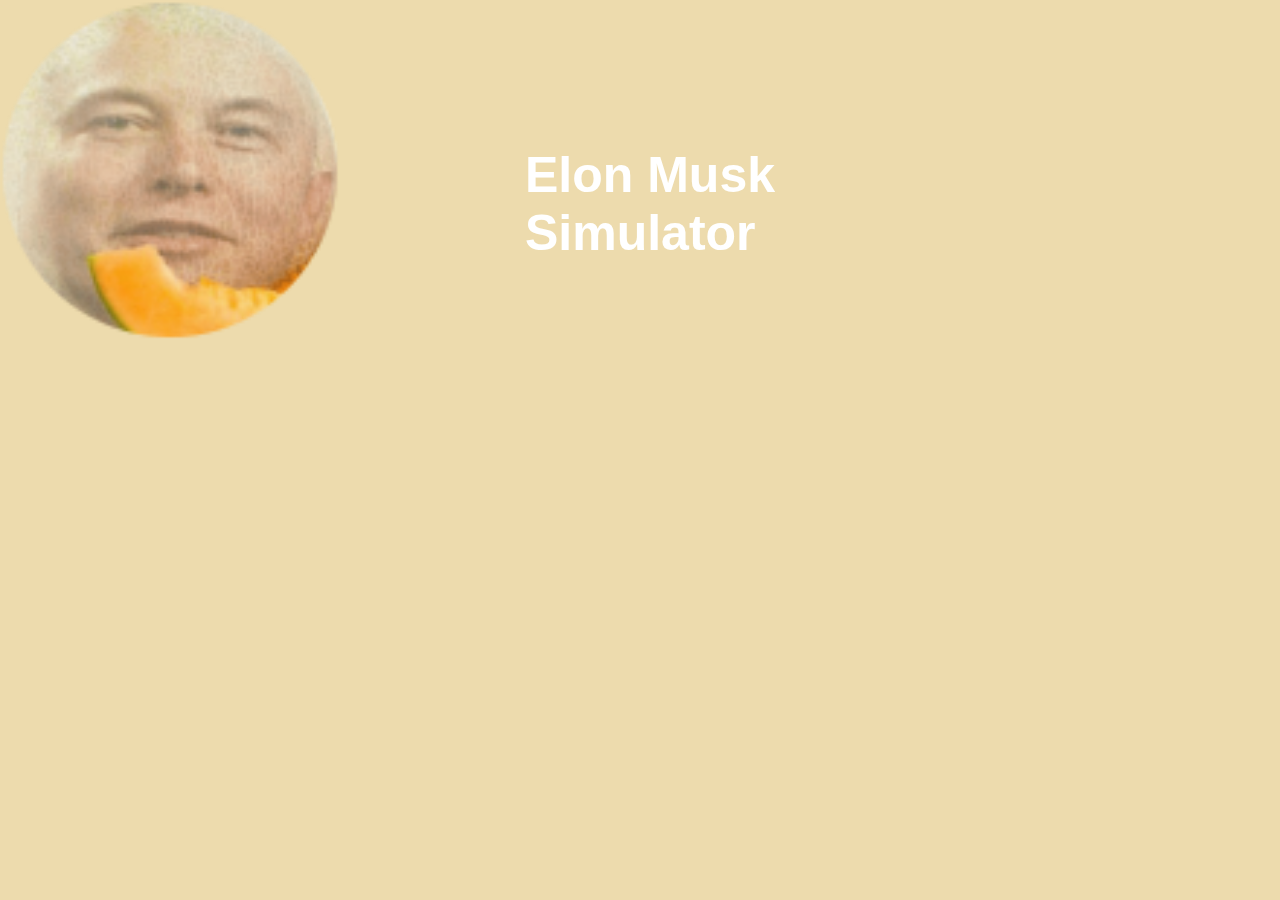
==== ElonMuskSim.html @ 7b7704c2 "Add files via upload" ====
<!DOCTYPE html>
<html>
<head>
    <meta charset="utf-8" />
    <meta name="viewport" content="width=device-width, initial-scale=1.0, maximum-scale=1.0">
    <meta name="description" content="Tizen Wearable basic template generated by Samsung Wearable Web IDE"/>

    <title>Tizen Wearable Web IDE - Tizen Wearable - Tizen Wearable basic Application</title>

    <link rel="stylesheet" type="text/css" href="css/ElonMuskSim.css"/>
    <script src="js/ElonMuskSim.js"></script>
</head>

<body>
	<div class=melonmuskstyle>
		<img src="bq8RcTlm_400x400.png"width="340"height="340">
	</div>
  <div class=contents>
  	<div style='margin:auto;'>
  		<p class=content_text id=textbox>Elon Musk<br>Simulator</p>
  	</div>
  </div>
</body>
</html>
---- css/ElonMuskSim.css ----
* {
    font-family: Verdana, Lucida Sans, Arial, Helvetica, sans-serif;
}

body {
    margin: 0px auto;
    background-color:#eddbad;
}

.melonmuskstyle{
  margin-left: auto;
  margin-right: auto;
  width: 200%;
}

.contents {
	color:black;
	position:relative; left:10px; top:-300px;
	font-size:10px;
	display: flex;
	display: -webkit-flex;
	box-sizing: border-box;
	-webkit-box-sizing: border-box;
	height:320px;
}



.content_text {
	font-weight:bold;
	font-size:5em;
	color:#fff;
}
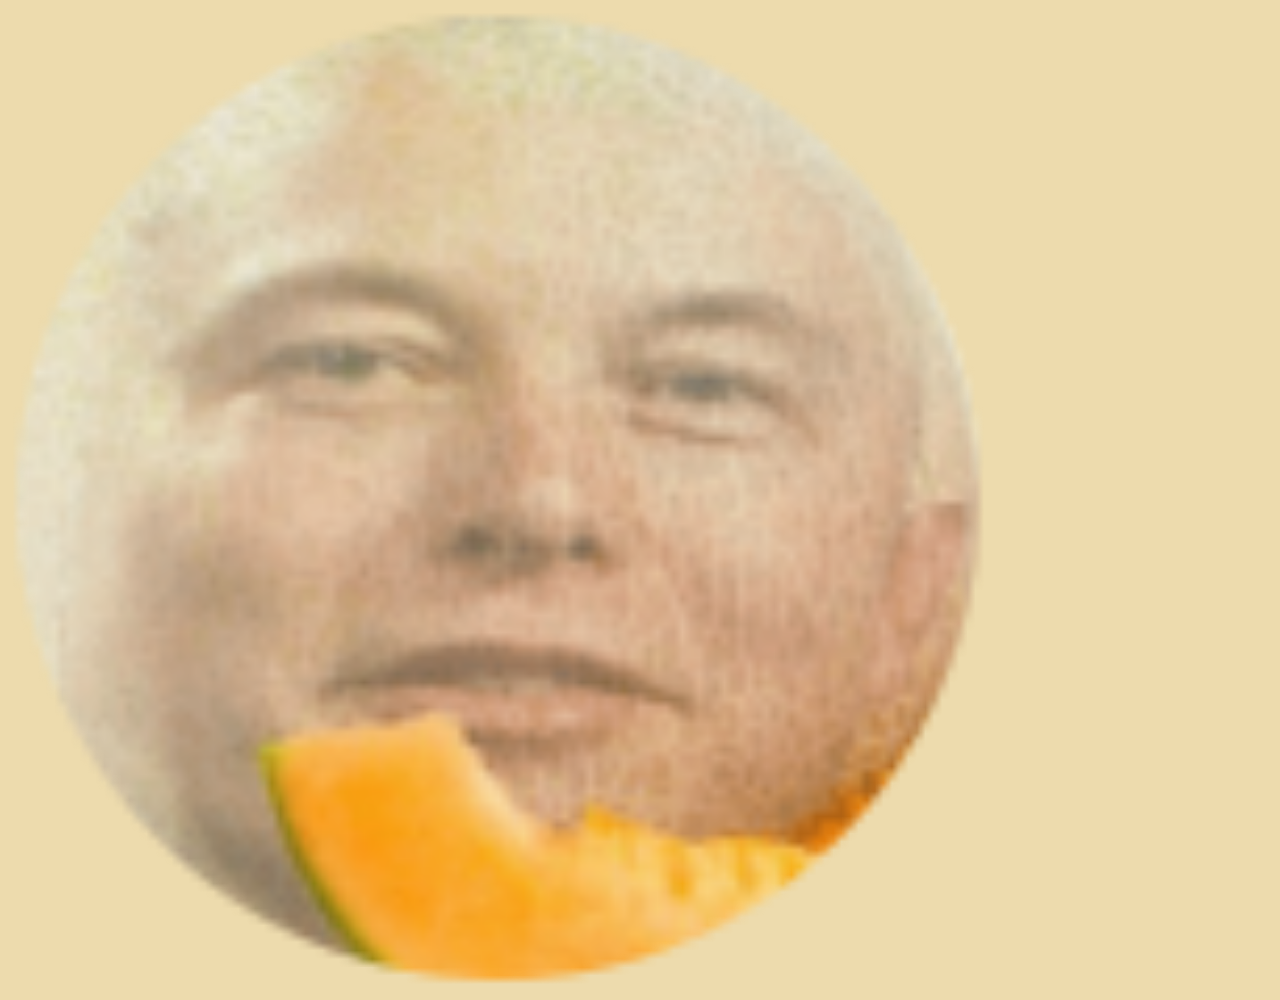
==== commit f03b576a: "Add files via upload" ====
--- a/ElonMuskSim.html
+++ b/ElonMuskSim.html
@@ -2,7 +2,7 @@
 <html>
 <head>
     <meta charset="utf-8" />
-    <meta name="viewport" content="width=device-width, initial-scale=1.0, maximum-scale=1.0">
+    <meta name="viewport" content="width=1000px, initial-scale=0.1, maximum-scale=0.1">
     <meta name="description" content="Tizen Wearable basic template generated by Samsung Wearable Web IDE"/>
 
     <title>Tizen Wearable Web IDE - Tizen Wearable - Tizen Wearable basic Application</title>
@@ -13,12 +13,7 @@
 
 <body>
 	<div class=melonmuskstyle>
-		<img src="bq8RcTlm_400x400.png"width="340"height="340">
+		<img src="bq8RcTlm_400x400.png"width="980">
 	</div>
-  <div class=contents>
-  	<div style='margin:auto;'>
-  		<p class=content_text id=textbox>Elon Musk<br>Simulator</p>
-  	</div>
-  </div>
 </body>
 </html>
--- a/css/ElonMuskSim.css
+++ b/css/ElonMuskSim.css
@@ -3,19 +3,16 @@
 }
 
 body {
-    margin: 0px auto;
     background-color:#eddbad;
 }
 
 .melonmuskstyle{
-  margin-left: auto;
-  margin-right: auto;
-  width: 200%;
+  bottom: 0;
+  right: 0;
 }
 
 .contents {
 	color:black;
-	position:relative; left:10px; top:-300px;
 	font-size:10px;
 	display: flex;
 	display: -webkit-flex;
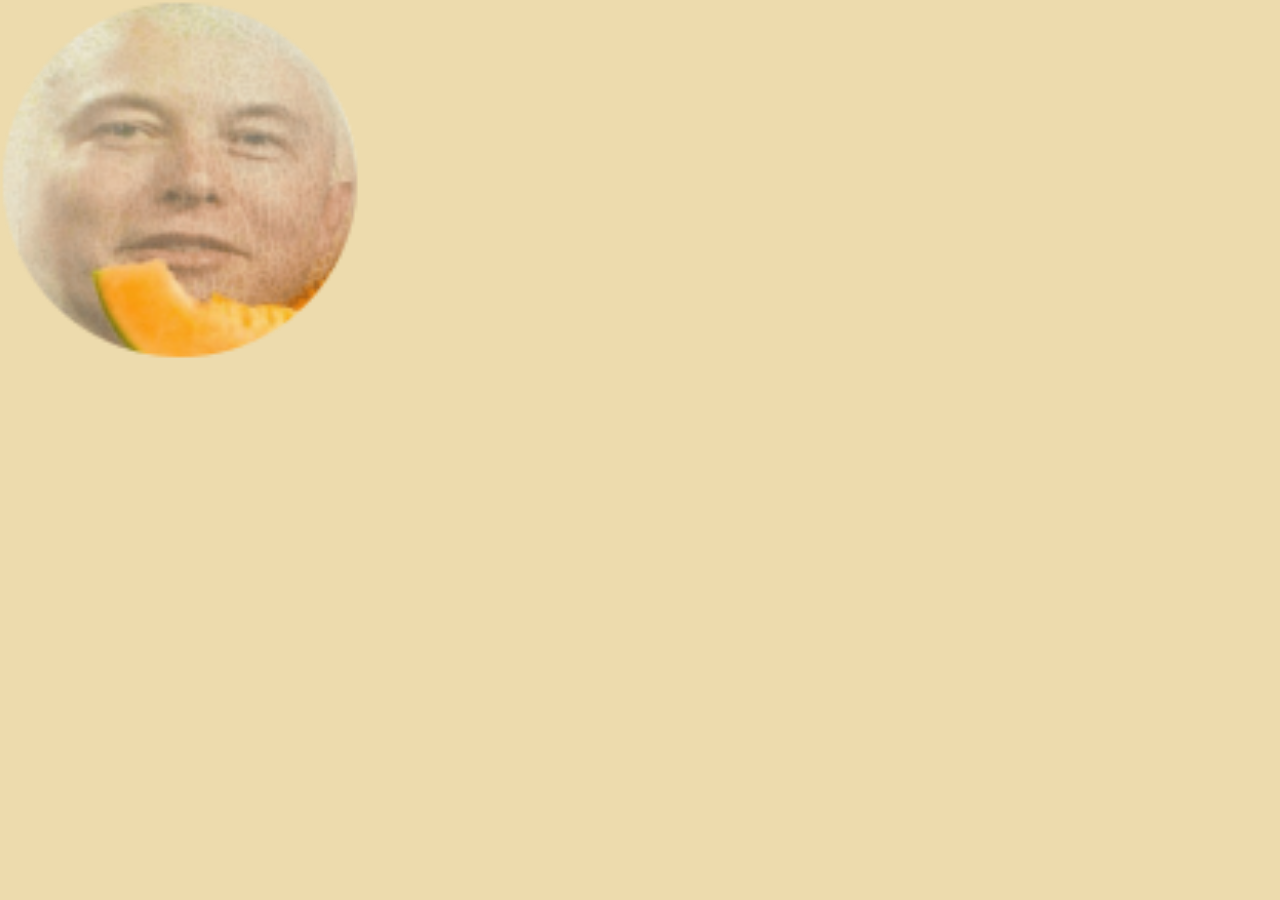
==== commit 57c8a112: "Add files via upload" ====
--- a/ElonMuskSim.html
+++ b/ElonMuskSim.html
@@ -1,8 +1,9 @@
 <!DOCTYPE html>
+
 <html>
 <head>
     <meta charset="utf-8" />
-    <meta name="viewport" content="width=1000px, initial-scale=0.1, maximum-scale=0.1">
+    <meta name="viewport" content="width=500px, initial-scale=0.1, maximum-scale=0.1, user-scalable=no">
     <meta name="description" content="Tizen Wearable basic template generated by Samsung Wearable Web IDE"/>
 
     <title>Tizen Wearable Web IDE - Tizen Wearable - Tizen Wearable basic Application</title>
@@ -13,7 +14,8 @@
 
 <body>
 	<div class=melonmuskstyle>
-		<img src="bq8RcTlm_400x400.png"width="980">
+		<a href="https://rarebowl2.github.io/WSwbsite.github.io/ElonMuskSimGame.html"><img src="bq8RcTlm_400x400.png"width="360"></a>
 	</div>
+	<a href="https://rarebowl2.github.io/WSwbsite.github.io/ElonMuskSimGame.html"><div class=ElonMuskTitle>Elon Musk<br>Simulator</div></a>
 </body>
 </html>
--- a/css/ElonMuskSim.css
+++ b/css/ElonMuskSim.css
@@ -1,3 +1,5 @@
+
+
 * {
     font-family: Verdana, Lucida Sans, Arial, Helvetica, sans-serif;
 }
@@ -7,20 +9,27 @@
 }
 
 .melonmuskstyle{
-  bottom: 0;
-  right: 0;
+	position: absolute;
+ 	top: 0px;
+ 	left: 0px;
 }
 
-.contents {
-	color:black;
-	font-size:10px;
-	display: flex;
-	display: -webkit-flex;
-	box-sizing: border-box;
-	-webkit-box-sizing: border-box;
-	height:320px;
+.ElonMuskTitle {
+	position: absolute;
+	top: 180px;
+	left: 50px;
+	color: transparent;
+	animation-name: titleFade;
+	animation-duration: 2s;
+	animation-fill-mode: forwards;
+	font-weight:bold;
+	font-size:50px;
 }
 
+@keyframes titleFade{
+	0%{text-shadow: tan 0px 0 100px;}
+	100%{text-shadow: black 0px 0 1px;}
+}
 
 
 .content_text {
